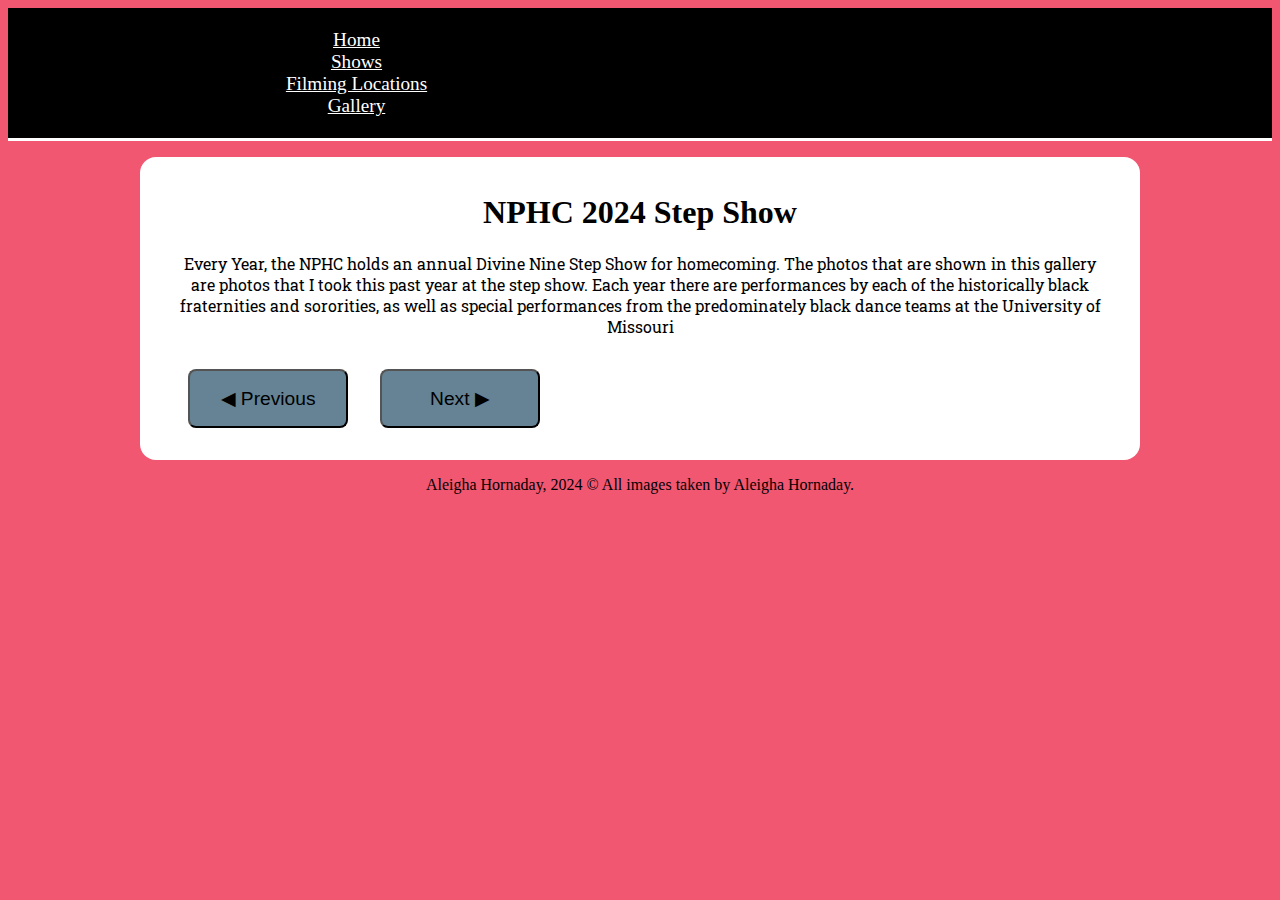
==== gallery.html @ c7dcb78b "gallery" ====
<!DOCTYPE html>
<html lang="en">
<head>
   <meta charset="UTF-8">
   <meta name="viewport" content="width=device-width, initial-scale=1.0">
   <meta name="author" content="Aleigha Hornaday">

    <meta property="og:image" content="img/">
    <meta property="og:image:width" content="200">
    <meta property="og:image:height" content="200">
    <meta property="og:title" content="Gallery for photo essay"> 
    <meta property="og:description" content="">
    <meta property="og:type" content="website">
    <meta property="og:url" content="">
    
    <title> NPHc 2024 Homecoming Step Show </title>
<link rel="stylesheet" href="css/style-gallery.css">
<link rel="preconnect" href="https://fonts.googleapis.com">
<link rel="preconnect" href="https://fonts.googleapis.com">
<link rel="preconnect" href="https://fonts.gstatic.com" crossorigin>
<link href="https://fonts.googleapis.com/css2?family=Merriweather:ital,wght@0,300;0,400;0,700;0,900;1,300;1,400;1,700;1,900&family=Roboto+Slab:wght@100..900&family=Roboto:ital,wght@0,100;0,300;0,400;0,500;0,700;0,900;1,100;1,300;1,400;1,500;1,700;1,900&display=swap" rel="stylesheet">
</head>
    
  <a class="skip-link" href="#content">Skip to Content</a>

<body>
    <center>

  <meta property="description" content="Gallery">
        
<nav>
      <ul>
        <li><a href="index.html">Home</a></li>
        <li><a class="active" href="index-list.html">Shows</a></li>
    <li><a class="active" href="index-locations.html">Filming Locations</a></li>
    <li><a class="active" href="gallery.html">Gallery</a></li>
      </ul>
    </nav>
        

    <main id="content">
        <section class="gallery">
            
    <h1>NPHC 2024 Step Show</h1>
<p> Every Year, the NPHC holds an annual Divine Nine Step Show for homecoming. The photos that are shown in this gallery are photos that I took this past year at the step show. Each year there are performances by each of the historically black fraternities and sororities, as well as special performances from the predominately black dance teams at the University of Missouri</p>
            

    <div class="button_holder">
      <button id="button_previous" class="button-start">&#9664; Previous</button>
      <p id="stepper"></p>
      <button id="button_next">Next &#9654;</button>
    </div>


    <figure class="gallery-image hideThis">

      <img src="img/Step-Show-01.jpg" alt="Member of Sigma Phi Alpha stands in position."
    border="0"
        width="600"
        height="400">
      <figcaption>
        Nolan Cobbs looks out to the crowd, in position during his Homecoming performance. Cobbs was initiated into Phi Sigma Beta at last year’s show.  (Photo/ Aleigha Hornaday).
     <time datetime="2024"> (2024)</time>
      </figcaption>
    </figure>

<figure class="gallery-image hideThis">

      <img src="img/Step-Show-02.jpg" alt="SGRHO holds a stance."
    border="0"
        width="600"
        height="400">
      <figcaption>
        Sigma Gamma Rho holds each other up in stance at the 2024 Step Show. (Photo/ Aleigha Hornaday)
     <time datetime="2024"> (2024)</time>
      </figcaption>
    </figure>

<figure class="gallery-image hideThis">

      <img src="img/Step-Show-03.jpg" alt="The Alphas perform."
    border="0"
        width="600"
        height="400">
      <figcaption>
       Members of Alpha Phi Alpha and three time step show winners, perform at the 2024 Homecoming Step Show. (Photo/ Aleigha Hornaday)
     <time datetime="2024"> (2024)</time>
      </figcaption>
    </figure>

<figure class="gallery-image hideThis">

      <img src="img/Step-Show-04.jpg" alt="The Zetas lift a member in the air."
    border="0"
        width="600"
        height="400">
      <figcaption>
       Members of the Chi Kappa Zetas perform at the 2024 show for the first time ever. The Zetas placed second for the sororities. (Photo/ Aleigha Hornaday)
     <time datetime="2024"> (2024)</time>
      </figcaption>
    </figure>

<figure class="gallery-image hideThis">

      <img src="img/Step-Show-05.jpg" alt="Deltas get in formation."
    border="0"
        width="600"
        height="400">
      <figcaption>
       The Delta Sigma Theta Sorority gets in formation at the end of their performance. (Photo/ Aleigha Hornaday)
     <time datetime="2024"> (2024)</time>
      </figcaption>
    </figure>

<figure class="gallery-image hideThis">

      <img src="img/Step-Show-06.jpg" alt="Dance team takes the stage."
    border="0"
        width="600"
        height="400">
      <figcaption>
      Cianna Hernandez takes the stage with her dance team at Mizzou called FYE. Freestyle Your Expression is one of the two predominantly black dance teams at the university. (Photo/ Aleigha Hornaday)
     <time datetime="2024"> (2024)</time>
      </figcaption>
    </figure>

<figure class="gallery-image hideThis">

      <img src="img/Step-Show-07.jpg" alt="ZouShake takes the stage."
    border="0"
        width="600"
        height="400">
      <figcaption>
      Brianna Davis takes the stage with ZouShake, another pom/dance team at Mizzou. Zoushake does perfomances on campus and at other schools and participates in annual events like the Homecoming show and the end of the year yard show. (Photo/ Aleigha Hornaday)
     <time datetime="2024"> (2024)</time>
      </figcaption>
    </figure>

<figure class="gallery-image hideThis">

      <img src="img/Step-Show-08.jpg" alt="Nupes Stroll."
    border="0"
        width="600"
        height="400">
      <figcaption>
      Members of Kappa Alpha Psi, better known as the Nupes, take the stage with their iconic stroll. (Photo/ Aleigha Hornaday)
     <time datetime="2024"> (2024)</time>
      </figcaption>
    </figure>

            
    </section>

<script type="text/javascript" src="js/gallery.js"></script>
            
</a>
            
</main>
</body>
<footer>Aleigha Hornaday, 2024 &copy; All images taken by Aleigha Hornaday.</footer>  
</html>
---- css/style-gallery.css ----
.skip-link {
  position: absolute;
  top: -3em;
  background: #fff;
}

.skip-link:focus{
  top: 0;
}

body{
background-color: #f25771 ; 
}

main {
  width: 90%;
  max-width: 1000px;
  background: #FFF;
  border-radius: 1rem;
  padding: 1rem 2rem;
  box-sizing: border-box;
  margin: 1rem auto;
}
nav {
  color: #FFF;
  background-color: #000000;
  padding: 5px;
  display: block;
  margin: 0;
  border-bottom: 3px solid #FFF;
  max-width
}
nav a {
  color: #FFF;
}
nav li, nav li a {
  width: 100%;
  text-align: center;
  display: flex;
  justify-content: space-evenly;
  align-items: center;
  font-size: 1.2rem;
}
nav ul {
    display: flex;
    flex-direction: column;
    flex-wrap: wrap;
  }

  nav li {
    width: 50%;
  }

h1{
  font-family: "Playfair Display", serif;
  font-optical-sizing: auto;
  font-weight: <weight>;
  font-style: normal;
}
h2{
 font-family: "Roboto", sans-serif;
  font-weight: 400;
  font-style: normal;
}
h3{
 font-family: "Roboto", sans-serif;
  font-weight: 400;
  font-style: normal;
}
p{
font-family: "Roboto Slab", serif;
  font-optical-sizing: auto;
  font-weight: <weight>;
  font-style: normal;
}
ul {
  list-style-type: none;
}

/*Photo gallery css for gallery-test*/

.gallery-example {
    display: flex;
    flex-direction: column;
    justify-content: space-between;
    align-items: center;
}

.button_holder {
    display: flex;
    flex-direction: row;
    align-items: center;
}

button_next {  }
button_previous {  }

.stepper {  }

button {
    background-color: #658394;
    margin: 1rem;
    padding: 1rem;
    min-width: 10rem;
    font-size: 1.2rem;
    border-radius: 0.5rem;
    align-items: center;
}

.button-start {
/*  background-color: cream;*/

}
.gallery-image {
    max-width: 80%;

}

.gallery-image img {
    width: 100%;
}

.hideThis {
    display: none;
}

example-image {
    display: flex;
    flex-direction: column;
    margin: 3rem;

}

.example-image img {
    display: flex;
    max-width:230px;
    max-height:95px;
    width: auto;
    height: auto;
    margin: 1rem;
}

.listings2 {
    display: flex;
    flex-wrap: wrap;
}
}
/*start of media queries*/
@media screen and (min-width: 555px) {
body {
  background-color: #f57f45
  }
  nav ul {
    display: flex;
    flex-direction: row;
    flex-wrap: wrap;
    justify-content: center;
  }

  nav li {
    width: 20%;
  }

@media screen and (min-width: 800px) {
body {
  background-color: #f2ce79
  }
  nav li {
    width: 20%;
}

footer {
  background: #000;
  color: #FFF;
  width: 100%;
  margin: 0;
  padding: 1rem;
  box-sizing: border-box;
  text-align: center;
  font-weight: normal;
}
}
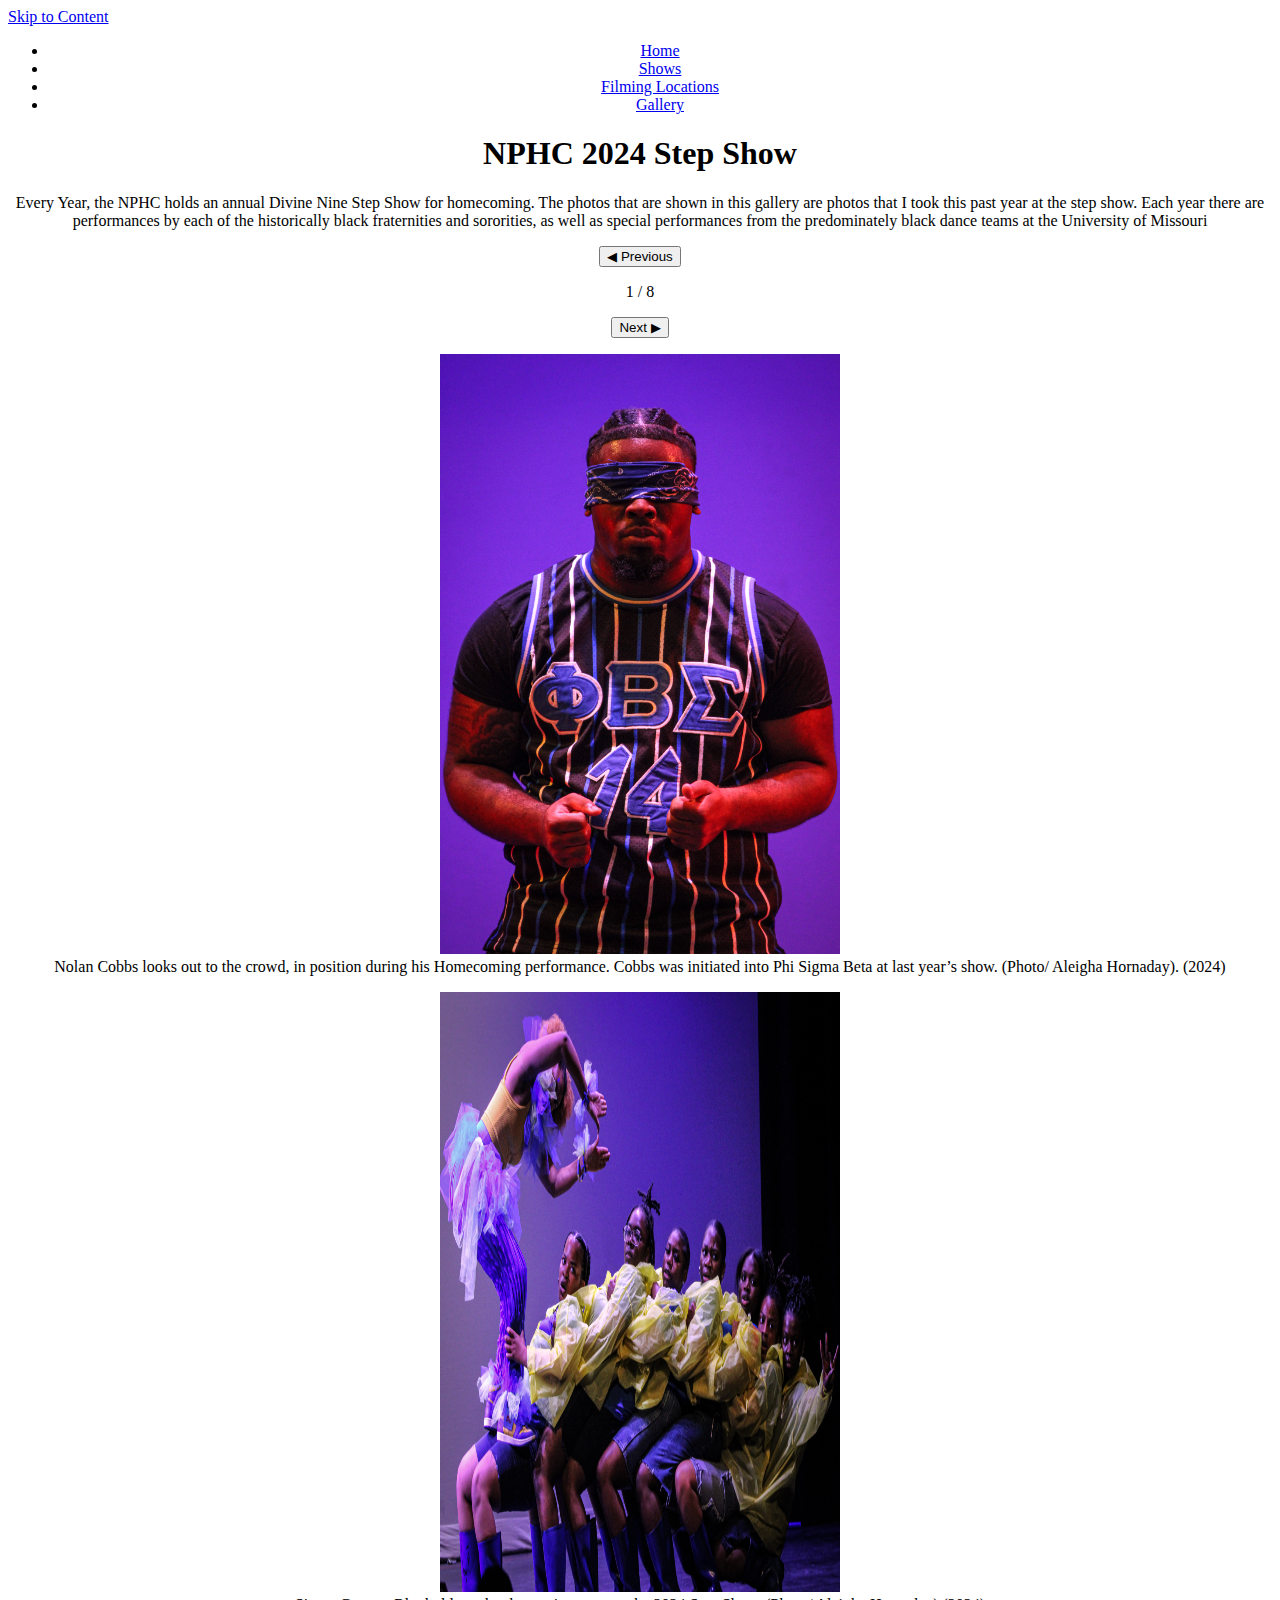
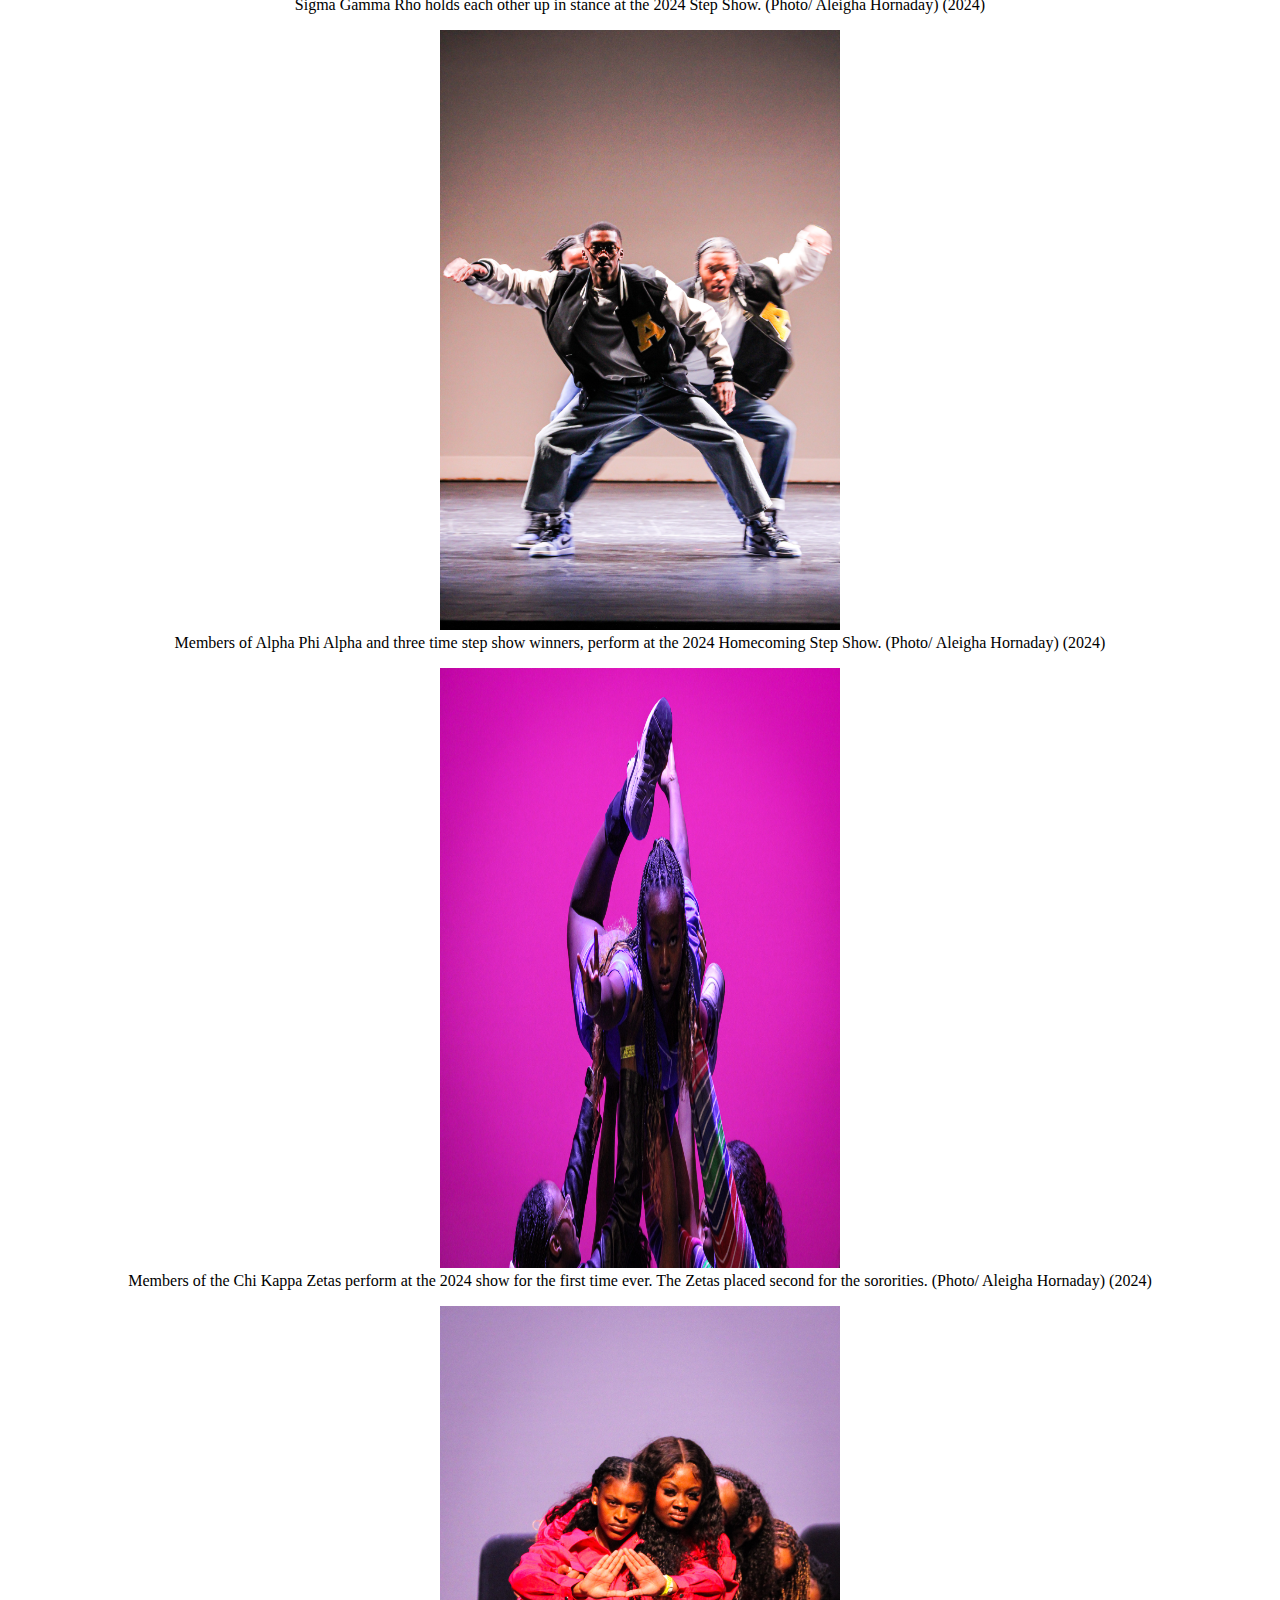
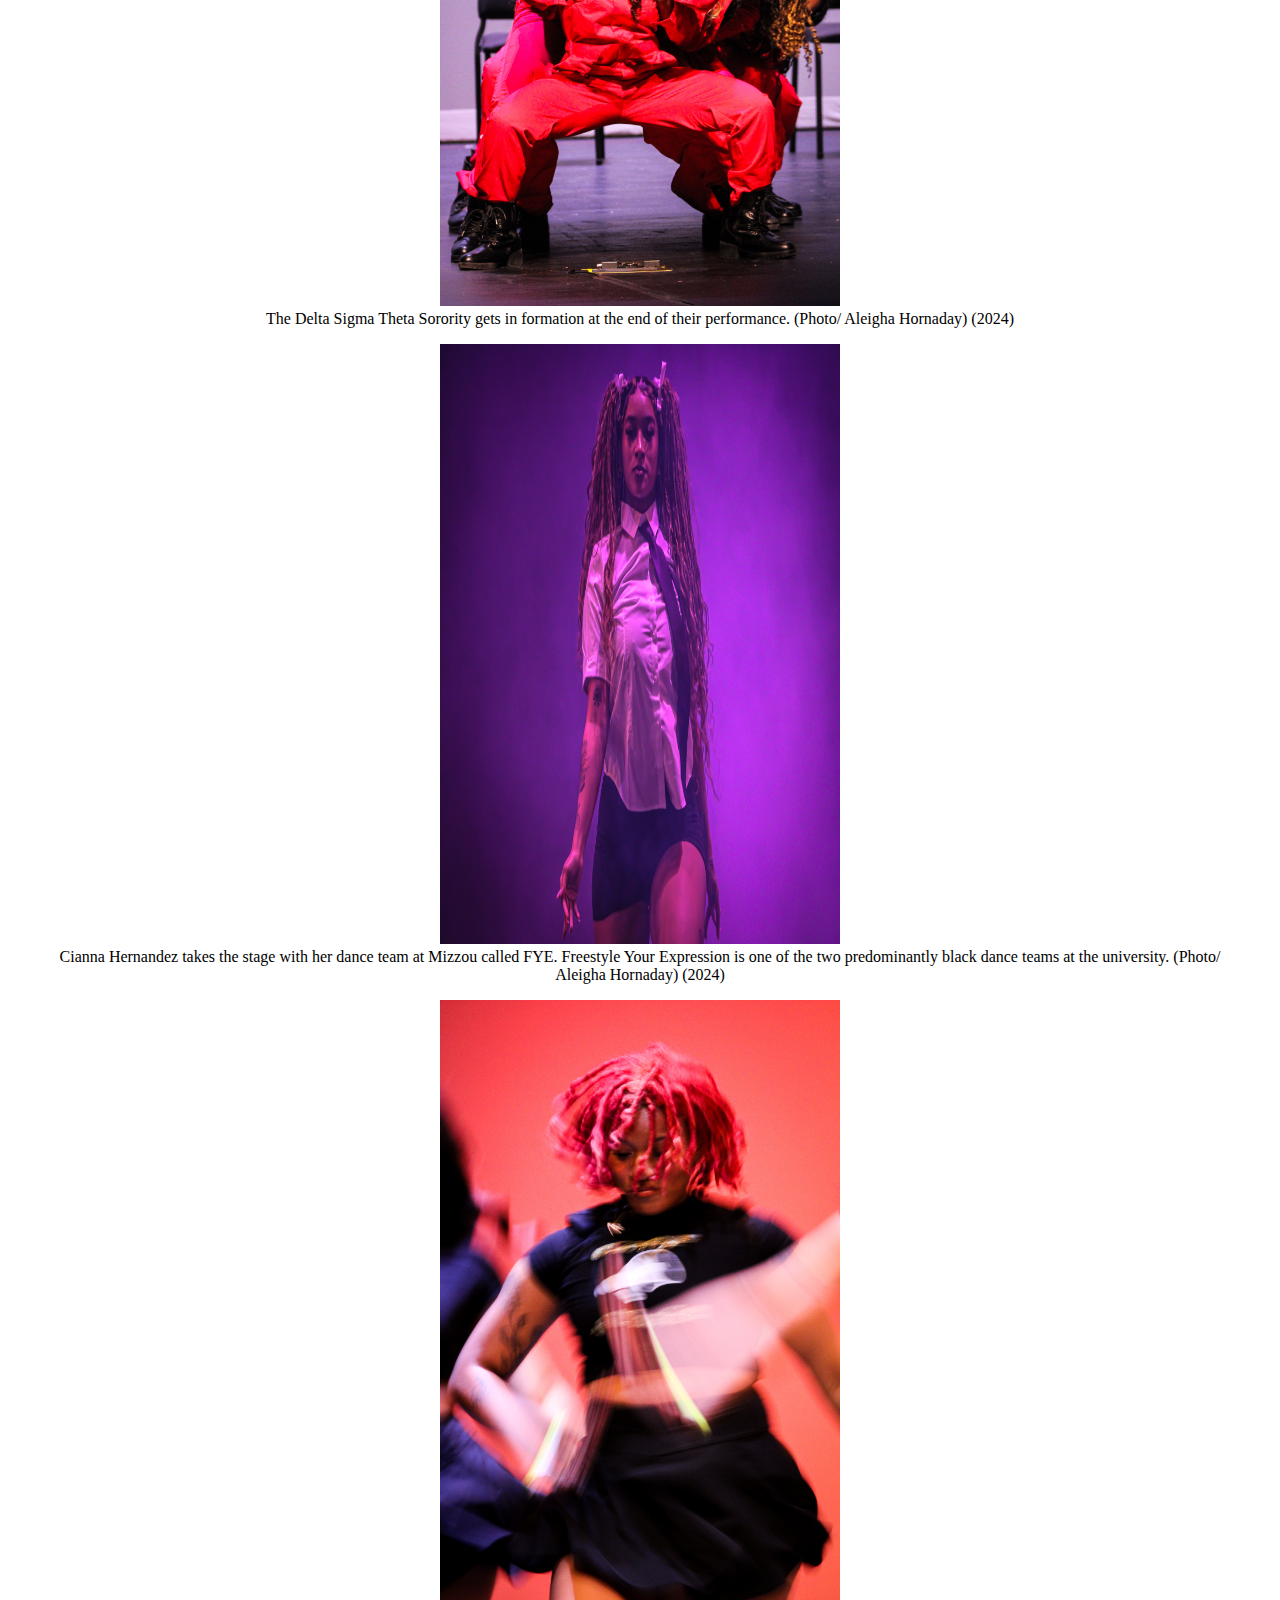
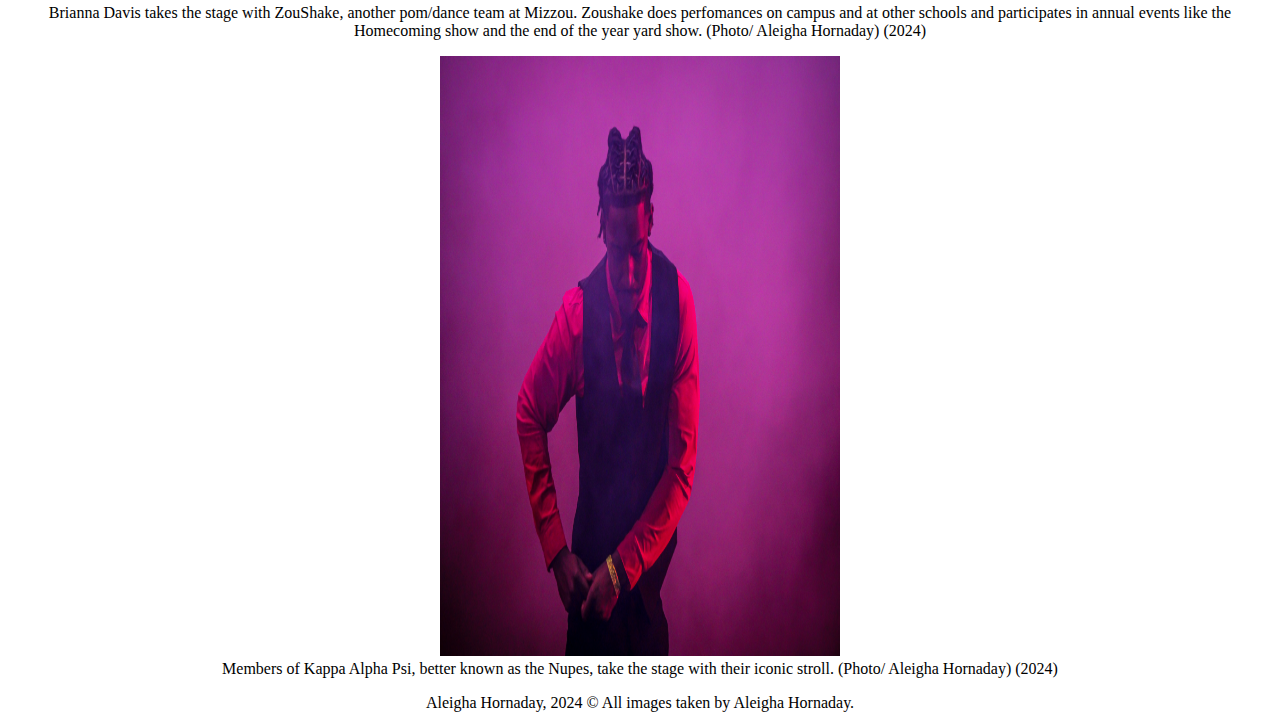
==== commit 54944e46: "final I think" ====
--- a/gallery.html
+++ b/gallery.html
@@ -14,7 +14,7 @@
     <meta property="og:url" content="">
     
     <title> NPHc 2024 Homecoming Step Show </title>
-<link rel="stylesheet" href="css/style-gallery.css">
+<link rel="stylesheet" href="css/final-style.css">
 <link rel="preconnect" href="https://fonts.googleapis.com">
 <link rel="preconnect" href="https://fonts.googleapis.com">
 <link rel="preconnect" href="https://fonts.gstatic.com" crossorigin>
@@ -56,8 +56,8 @@
 
       <img src="img/Step-Show-01.jpg" alt="Member of Sigma Phi Alpha stands in position."
     border="0"
-        width="600"
-        height="400">
+        width="400"
+        height="600">
       <figcaption>
         Nolan Cobbs looks out to the crowd, in position during his Homecoming performance. Cobbs was initiated into Phi Sigma Beta at last year’s show.  (Photo/ Aleigha Hornaday).
      <time datetime="2024"> (2024)</time>
@@ -68,8 +68,8 @@
 
       <img src="img/Step-Show-02.jpg" alt="SGRHO holds a stance."
     border="0"
-        width="600"
-        height="400">
+        width="400"
+        height="600">
       <figcaption>
         Sigma Gamma Rho holds each other up in stance at the 2024 Step Show. (Photo/ Aleigha Hornaday)
      <time datetime="2024"> (2024)</time>
@@ -80,8 +80,8 @@
 
       <img src="img/Step-Show-03.jpg" alt="The Alphas perform."
     border="0"
-        width="600"
-        height="400">
+        width="400"
+        height="600">
       <figcaption>
        Members of Alpha Phi Alpha and three time step show winners, perform at the 2024 Homecoming Step Show. (Photo/ Aleigha Hornaday)
      <time datetime="2024"> (2024)</time>
@@ -92,8 +92,8 @@
 
       <img src="img/Step-Show-04.jpg" alt="The Zetas lift a member in the air."
     border="0"
-        width="600"
-        height="400">
+        width="400"
+        height="600">
       <figcaption>
        Members of the Chi Kappa Zetas perform at the 2024 show for the first time ever. The Zetas placed second for the sororities. (Photo/ Aleigha Hornaday)
      <time datetime="2024"> (2024)</time>
@@ -104,8 +104,8 @@
 
       <img src="img/Step-Show-05.jpg" alt="Deltas get in formation."
     border="0"
-        width="600"
-        height="400">
+        width="400"
+        height="600">
       <figcaption>
        The Delta Sigma Theta Sorority gets in formation at the end of their performance. (Photo/ Aleigha Hornaday)
      <time datetime="2024"> (2024)</time>
@@ -116,8 +116,8 @@
 
       <img src="img/Step-Show-06.jpg" alt="Dance team takes the stage."
     border="0"
-        width="600"
-        height="400">
+        width="400"
+        height="600">
       <figcaption>
       Cianna Hernandez takes the stage with her dance team at Mizzou called FYE. Freestyle Your Expression is one of the two predominantly black dance teams at the university. (Photo/ Aleigha Hornaday)
      <time datetime="2024"> (2024)</time>
@@ -128,8 +128,8 @@
 
       <img src="img/Step-Show-07.jpg" alt="ZouShake takes the stage."
     border="0"
-        width="600"
-        height="400">
+        width="400"
+        height="600">
       <figcaption>
       Brianna Davis takes the stage with ZouShake, another pom/dance team at Mizzou. Zoushake does perfomances on campus and at other schools and participates in annual events like the Homecoming show and the end of the year yard show. (Photo/ Aleigha Hornaday)
      <time datetime="2024"> (2024)</time>
@@ -140,8 +140,8 @@
 
       <img src="img/Step-Show-08.jpg" alt="Nupes Stroll."
     border="0"
-        width="600"
-        height="400">
+        width="400"
+        height="600">
       <figcaption>
       Members of Kappa Alpha Psi, better known as the Nupes, take the stage with their iconic stroll. (Photo/ Aleigha Hornaday)
      <time datetime="2024"> (2024)</time>
--- a/css/final-style.css
+++ b/css/final-style.css
@@ -0,0 +1,415 @@
+<html>
+
+<head>
+<meta http-equiv=Content-Type content="text/html; charset=utf-8">
+<meta name=Generator content="Microsoft Word 15 (filtered)">
+<style>
+<!--
+ /* Font Definitions */
+ @font-face
+	{font-family:"Cambria Math";
+	panose-1:2 4 5 3 5 4 6 3 2 4;}
+@font-face
+	{font-family:Aptos;
+	panose-1:2 11 0 4 2 2 2 2 2 4;}
+ /* Style Definitions */
+ p.MsoNormal, li.MsoNormal, div.MsoNormal
+	{margin-top:0in;
+	margin-right:0in;
+	margin-bottom:8.0pt;
+	margin-left:0in;
+	line-height:115%;
+	font-size:12.0pt;
+	font-family:"Aptos",sans-serif;}
+.MsoChpDefault
+	{font-family:"Aptos",sans-serif;}
+.MsoPapDefault
+	{margin-bottom:8.0pt;
+	line-height:115%;}
+@page WordSection1
+	{size:8.5in 11.0in;
+	margin:1.0in 1.0in 1.0in 1.0in;}
+div.WordSection1
+	{page:WordSection1;}
+-->
+</style>
+
+</head>
+
+<body lang=EN-US style='word-wrap:break-word'>
+
+<div class=WordSection1>
+
+<p class=MsoNormal>.skip-link {</p>
+
+<p class=MsoNormal>  position: absolute;</p>
+
+<p class=MsoNormal>  top: -3em;</p>
+
+<p class=MsoNormal>  background: #fff;</p>
+
+<p class=MsoNormal>}</p>
+
+<p class=MsoNormal>&nbsp;</p>
+
+<p class=MsoNormal>.skip-link:focus{</p>
+
+<p class=MsoNormal>  top: 0;</p>
+
+<p class=MsoNormal>}</p>
+
+<p class=MsoNormal>&nbsp;</p>
+
+<p class=MsoNormal>body{</p>
+
+<p class=MsoNormal>background-color: #f25771; </p>
+
+<p class=MsoNormal>}</p>
+
+<p class=MsoNormal>&nbsp;</p>
+
+<p class=MsoNormal>main {</p>
+
+<p class=MsoNormal>  width: 90%;</p>
+
+<p class=MsoNormal>  max-width: 1000px;</p>
+
+<p class=MsoNormal>  background: #FFF;</p>
+
+<p class=MsoNormal>  border-radius: 1rem;</p>
+
+<p class=MsoNormal>  padding: 1rem 2rem;</p>
+
+<p class=MsoNormal>  box-sizing: border-box;</p>
+
+<p class=MsoNormal>  margin: 1rem auto;</p>
+
+<p class=MsoNormal>}</p>
+
+<p class=MsoNormal>nav {</p>
+
+<p class=MsoNormal>  color: #FFF;</p>
+
+<p class=MsoNormal>  background-color: #000000;</p>
+
+<p class=MsoNormal>  padding: 5px;</p>
+
+<p class=MsoNormal>  display: block;</p>
+
+<p class=MsoNormal>  margin: 0;</p>
+
+<p class=MsoNormal>  border-bottom: 3px solid #FFF;</p>
+
+<p class=MsoNormal>}</p>
+
+<p class=MsoNormal>nav a {</p>
+
+<p class=MsoNormal>  color: #FFF;</p>
+
+<p class=MsoNormal>}</p>
+
+<p class=MsoNormal>nav li, nav li a {</p>
+
+<p class=MsoNormal>  width: 100%;</p>
+
+<p class=MsoNormal>  text-align: center;</p>
+
+<p class=MsoNormal>  display: flex;</p>
+
+<p class=MsoNormal>  justify-content: center;</p>
+
+<p class=MsoNormal>  align-items: center;</p>
+
+<p class=MsoNormal>  font-size: 1.2rem;</p>
+
+<p class=MsoNormal>}</p>
+
+<p class=MsoNormal>nav ul {</p>
+
+<p class=MsoNormal>    display: flex;</p>
+
+<p class=MsoNormal>    flex-direction: row;</p>
+
+<p class=MsoNormal>    flex-wrap: wrap;</p>
+
+<p class=MsoNormal>    justify-content: center;</p>
+
+<p class=MsoNormal>  }</p>
+
+<p class=MsoNormal>&nbsp;</p>
+
+<p class=MsoNormal>  nav li {</p>
+
+<p class=MsoNormal>    width: 20%;</p>
+
+<p class=MsoNormal>  }</p>
+
+<p class=MsoNormal>&nbsp;</p>
+
+<p class=MsoNormal>h1{</p>
+
+<p class=MsoNormal>  font-family: &quot;Playfair Display&quot;, serif;</p>
+
+<p class=MsoNormal>  font-optical-sizing: auto;</p>
+
+<p class=MsoNormal>  font-weight: &lt;weight&gt;;</p>
+
+<p class=MsoNormal>  font-style: normal;</p>
+
+<p class=MsoNormal>}</p>
+
+<p class=MsoNormal>h2{</p>
+
+<p class=MsoNormal> font-family: &quot;Roboto&quot;, sans-serif;</p>
+
+<p class=MsoNormal>  font-weight: 400;</p>
+
+<p class=MsoNormal>  font-style: normal;</p>
+
+<p class=MsoNormal>}</p>
+
+<p class=MsoNormal>h3{</p>
+
+<p class=MsoNormal> font-family: &quot;Roboto&quot;, sans-serif;</p>
+
+<p class=MsoNormal>  font-weight: 400;</p>
+
+<p class=MsoNormal>  font-style: normal;</p>
+
+<p class=MsoNormal>}</p>
+
+<p class=MsoNormal>p{</p>
+
+<p class=MsoNormal>font-family: &quot;Roboto Slab&quot;, serif;</p>
+
+<p class=MsoNormal>  font-optical-sizing: auto;</p>
+
+<p class=MsoNormal>  font-weight: &lt;weight&gt;;</p>
+
+<p class=MsoNormal>  font-style: normal;</p>
+
+<p class=MsoNormal>}</p>
+
+<p class=MsoNormal>ul {</p>
+
+<p class=MsoNormal>  list-style-type: none;</p>
+
+<p class=MsoNormal>}</p>
+
+<p class=MsoNormal>&nbsp;</p>
+
+<p class=MsoNormal>/*Photo gallery css for gallery-test*/</p>
+
+<p class=MsoNormal>&nbsp;</p>
+
+<p class=MsoNormal>.gallery-example {</p>
+
+<p class=MsoNormal>                  display: flex;</p>
+
+<p class=MsoNormal>                  flex-direction: column;</p>
+
+<p class=MsoNormal>                  justify-content: space-between;</p>
+
+<p class=MsoNormal>                  align-items: center;</p>
+
+<p class=MsoNormal>}</p>
+
+<p class=MsoNormal>&nbsp;</p>
+
+<p class=MsoNormal>.button_holder {</p>
+
+<p class=MsoNormal>                  display: flex;</p>
+
+<p class=MsoNormal>                  flex-direction: row;</p>
+
+<p class=MsoNormal>                  align-items: center;</p>
+
+<p class=MsoNormal>}</p>
+
+<p class=MsoNormal>&nbsp;</p>
+
+<p class=MsoNormal>button_next {  }</p>
+
+<p class=MsoNormal>button_previous {  }</p>
+
+<p class=MsoNormal>&nbsp;</p>
+
+<p class=MsoNormal>.stepper {  }</p>
+
+<p class=MsoNormal>&nbsp;</p>
+
+<p class=MsoNormal>button {</p>
+
+<p class=MsoNormal>                  background-color: #658394;</p>
+
+<p class=MsoNormal>                  margin: auto;</p>
+
+<p class=MsoNormal>                  padding: 1rem;</p>
+
+<p class=MsoNormal>                  min-width: 10rem;</p>
+
+<p class=MsoNormal>                  font-size: 1.2rem;</p>
+
+<p class=MsoNormal>                  border-radius: 0.5rem;</p>
+
+<p class=MsoNormal>                  justify-content: center;</p>
+
+<p class=MsoNormal>}</p>
+
+<p class=MsoNormal>&nbsp;</p>
+
+<p class=MsoNormal>.button-start {</p>
+
+<p class=MsoNormal>/*             background-color: cream;*/</p>
+
+<p class=MsoNormal>&nbsp;</p>
+
+<p class=MsoNormal>}</p>
+
+<p class=MsoNormal>.gallery-image {</p>
+
+<p class=MsoNormal>                  max-width: 80%;</p>
+
+<p class=MsoNormal>&nbsp;</p>
+
+<p class=MsoNormal>}</p>
+
+<p class=MsoNormal>&nbsp;</p>
+
+<p class=MsoNormal>.gallery-image img {</p>
+
+<p class=MsoNormal>                  max-width: 100%;</p>
+
+<p class=MsoNormal>}</p>
+
+<p class=MsoNormal>&nbsp;</p>
+
+<p class=MsoNormal>.hideThis {</p>
+
+<p class=MsoNormal>                  display: none;</p>
+
+<p class=MsoNormal>}</p>
+
+<p class=MsoNormal>&nbsp;</p>
+
+<p class=MsoNormal>example-image {</p>
+
+<p class=MsoNormal>                  display: flex;</p>
+
+<p class=MsoNormal>                  flex-direction: column;</p>
+
+<p class=MsoNormal>                  margin: 3rem;</p>
+
+<p class=MsoNormal>&nbsp;</p>
+
+<p class=MsoNormal>}</p>
+
+<p class=MsoNormal>&nbsp;</p>
+
+<p class=MsoNormal>.example-image img {</p>
+
+<p class=MsoNormal>                  display: flex;</p>
+
+<p class=MsoNormal>                  max-width:230px;</p>
+
+<p class=MsoNormal>                  max-height:95px;</p>
+
+<p class=MsoNormal>                  width: auto;</p>
+
+<p class=MsoNormal>                  height: auto;</p>
+
+<p class=MsoNormal>                  margin: 1rem;</p>
+
+<p class=MsoNormal>}</p>
+
+<p class=MsoNormal>&nbsp;</p>
+
+<p class=MsoNormal>.listings2 {</p>
+
+<p class=MsoNormal>                  display: flex;</p>
+
+<p class=MsoNormal>                  flex-wrap: wrap;</p>
+
+<p class=MsoNormal>}</p>
+
+<p class=MsoNormal>}</p>
+
+<p class=MsoNormal>&nbsp;</p>
+
+<p class=MsoNormal>/*start of media queries*/</p>
+
+<p class=MsoNormal>@media screen and (min-width: 555px) {</p>
+
+<p class=MsoNormal>  body {</p>
+
+<p class=MsoNormal>    background-color: #f57f45 !important; /* orange */</p>
+
+<p class=MsoNormal>  }</p>
+
+<p class=MsoNormal>  nav ul {</p>
+
+<p class=MsoNormal>    display: flex;</p>
+
+<p class=MsoNormal>    flex-direction: row;</p>
+
+<p class=MsoNormal>    flex-wrap: wrap;</p>
+
+<p class=MsoNormal>    justify-content: center;</p>
+
+<p class=MsoNormal>  }</p>
+
+<p class=MsoNormal>&nbsp;</p>
+
+<p class=MsoNormal>  nav li {</p>
+
+<p class=MsoNormal>    width: 20%;</p>
+
+<p class=MsoNormal>  }</p>
+
+<p class=MsoNormal>} </p>
+
+<p class=MsoNormal>&nbsp;</p>
+
+<p class=MsoNormal>@media screen and (min-width: 800px) {</p>
+
+<p class=MsoNormal>  body {</p>
+
+<p class=MsoNormal>    background-color: #f2ce79; /* yellow */</p>
+
+<p class=MsoNormal>  }</p>
+
+<p class=MsoNormal>  nav li {</p>
+
+<p class=MsoNormal>    width: 20%;</p>
+
+<p class=MsoNormal>  }</p>
+
+<p class=MsoNormal>&nbsp;</p>
+
+<p class=MsoNormal>  footer {</p>
+
+<p class=MsoNormal>    background: #000;</p>
+
+<p class=MsoNormal>    color: #FFF;</p>
+
+<p class=MsoNormal>    width: 100%;</p>
+
+<p class=MsoNormal>    margin: 0;</p>
+
+<p class=MsoNormal>    padding: 1rem;</p>
+
+<p class=MsoNormal>    box-sizing: border-box;</p>
+
+<p class=MsoNormal>    text-align: center;</p>
+
+<p class=MsoNormal>    font-weight: normal;</p>
+
+<p class=MsoNormal>  }</p>
+
+<p class=MsoNormal>}</p>
+
+</div>
+
+</body>
+
+</html>
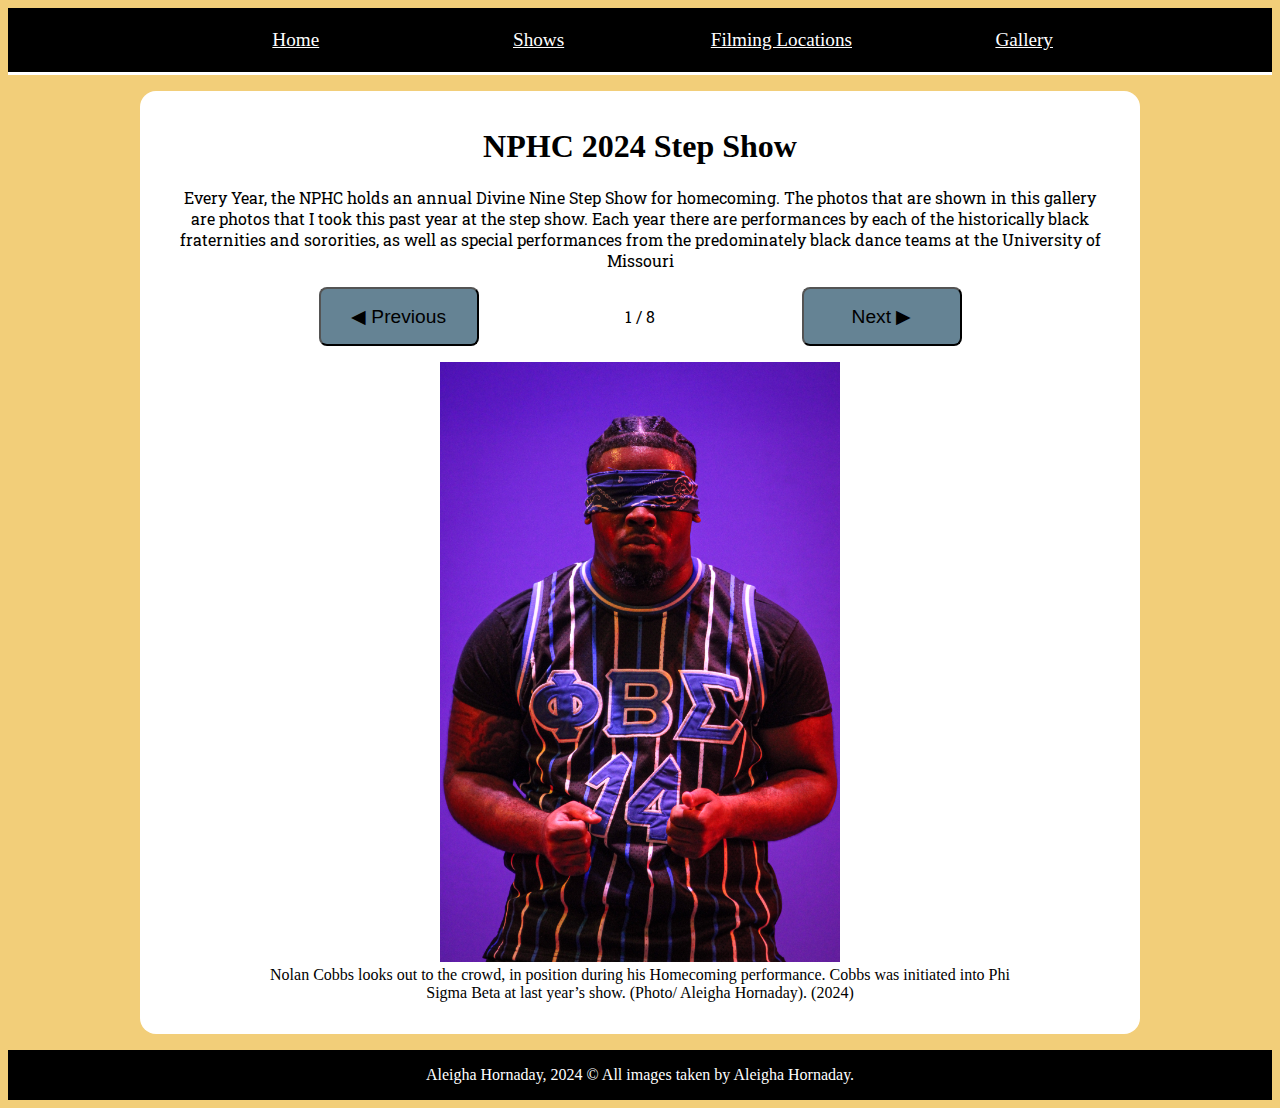
==== commit fa67a088: "image widths" ====
--- a/gallery.html
+++ b/gallery.html
@@ -68,8 +68,8 @@
 
       <img src="img/Step-Show-02.jpg" alt="SGRHO holds a stance."
     border="0"
-        width="400"
-        height="600">
+        width="600"
+        height="400">
       <figcaption>
         Sigma Gamma Rho holds each other up in stance at the 2024 Step Show. (Photo/ Aleigha Hornaday)
      <time datetime="2024"> (2024)</time>
@@ -92,8 +92,8 @@
 
       <img src="img/Step-Show-04.jpg" alt="The Zetas lift a member in the air."
     border="0"
-        width="400"
-        height="600">
+        width="600"
+        height="400">
       <figcaption>
        Members of the Chi Kappa Zetas perform at the 2024 show for the first time ever. The Zetas placed second for the sororities. (Photo/ Aleigha Hornaday)
      <time datetime="2024"> (2024)</time>
@@ -116,8 +116,8 @@
 
       <img src="img/Step-Show-06.jpg" alt="Dance team takes the stage."
     border="0"
-        width="400"
-        height="600">
+        width="600"
+        height="400">
       <figcaption>
       Cianna Hernandez takes the stage with her dance team at Mizzou called FYE. Freestyle Your Expression is one of the two predominantly black dance teams at the university. (Photo/ Aleigha Hornaday)
      <time datetime="2024"> (2024)</time>
@@ -140,8 +140,8 @@
 
       <img src="img/Step-Show-08.jpg" alt="Nupes Stroll."
     border="0"
-        width="400"
-        height="600">
+        width="600"
+        height="400">
       <figcaption>
       Members of Kappa Alpha Psi, better known as the Nupes, take the stage with their iconic stroll. (Photo/ Aleigha Hornaday)
      <time datetime="2024"> (2024)</time>
--- a/css/final-style.css
+++ b/css/final-style.css
@@ -1,415 +1,184 @@
-<html>
+.skip-link {
+  position: absolute;
+  top: -3em;
+  background: #fff;
+}
 
-<head>
-<meta http-equiv=Content-Type content="text/html; charset=utf-8">
-<meta name=Generator content="Microsoft Word 15 (filtered)">
-<style>
-<!--
- /* Font Definitions */
- @font-face
-	{font-family:"Cambria Math";
-	panose-1:2 4 5 3 5 4 6 3 2 4;}
-@font-face
-	{font-family:Aptos;
-	panose-1:2 11 0 4 2 2 2 2 2 4;}
- /* Style Definitions */
- p.MsoNormal, li.MsoNormal, div.MsoNormal
-	{margin-top:0in;
-	margin-right:0in;
-	margin-bottom:8.0pt;
-	margin-left:0in;
-	line-height:115%;
-	font-size:12.0pt;
-	font-family:"Aptos",sans-serif;}
-.MsoChpDefault
-	{font-family:"Aptos",sans-serif;}
-.MsoPapDefault
-	{margin-bottom:8.0pt;
-	line-height:115%;}
-@page WordSection1
-	{size:8.5in 11.0in;
-	margin:1.0in 1.0in 1.0in 1.0in;}
-div.WordSection1
-	{page:WordSection1;}
--->
-</style>
+.skip-link:focus{
+  top: 0;
+}
 
-</head>
+body{
+background-color: #f25771; 
+}
 
-<body lang=EN-US style='word-wrap:break-word'>
+main {
+  width: 90%;
+  max-width: 1000px;
+  background: #FFF;
+  border-radius: 1rem;
+  padding: 1rem 2rem;
+  box-sizing: border-box;
+  margin: 1rem auto;
+}
+nav {
+  color: #FFF;
+  background-color: #000000;
+  padding: 5px;
+  display: block;
+  margin: 0;
+  border-bottom: 3px solid #FFF;
+}
+nav a {
+  color: #FFF;
+}
+nav li, nav li a {
+  width: 100%;
+  text-align: center;
+  display: flex;
+  justify-content: center;
+  align-items: center;
+  font-size: 1.2rem;
+}
+nav ul {
+    display: flex;
+    flex-direction: row;
+    flex-wrap: wrap;
+    justify-content: center;
+  }
 
-<div class=WordSection1>
+  nav li {
+    width: 20%;
+  }
 
-<p class=MsoNormal>.skip-link {</p>
+h1{
+  font-family: "Playfair Display", serif;
+  font-optical-sizing: auto;
+  font-weight: <weight>;
+  font-style: normal;
+}
+h2{
+ font-family: "Roboto", sans-serif;
+  font-weight: 400;
+  font-style: normal;
+}
+h3{
+ font-family: "Roboto", sans-serif;
+  font-weight: 400;
+  font-style: normal;
+}
+p{
+font-family: "Roboto Slab", serif;
+  font-optical-sizing: auto;
+  font-weight: <weight>;
+  font-style: normal;
+}
+ul {
+  list-style-type: none;
+}
 
-<p class=MsoNormal>  position: absolute;</p>
+/*Photo gallery css for gallery-test*/
 
-<p class=MsoNormal>  top: -3em;</p>
+.gallery-example {
+	display: flex;
+	flex-direction: column;
+	justify-content: space-between;
+	align-items: center;
+}
 
-<p class=MsoNormal>  background: #fff;</p>
+.button_holder {
+	display: flex;
+	flex-direction: row;
+	align-items: center;
+}
 
-<p class=MsoNormal>}</p>
+button_next {  }
+button_previous {  }
 
-<p class=MsoNormal>&nbsp;</p>
+.stepper {  }
 
-<p class=MsoNormal>.skip-link:focus{</p>
+button {
+	background-color: #658394;
+	margin: auto;
+	padding: 1rem;
+	min-width: 10rem;
+	font-size: 1.2rem;
+	border-radius: 0.5rem;
+	justify-content: center;
+}
 
-<p class=MsoNormal>  top: 0;</p>
+.button-start {
+/*	background-color: cream;*/
 
-<p class=MsoNormal>}</p>
+}
+.gallery-image {
+	max-width: 80%;
 
-<p class=MsoNormal>&nbsp;</p>
+}
 
-<p class=MsoNormal>body{</p>
+.gallery-image img {
+	max-width: 100%;
+}
 
-<p class=MsoNormal>background-color: #f25771; </p>
+.hideThis {
+	display: none;
+}
 
-<p class=MsoNormal>}</p>
+example-image {
+	display: flex;
+	flex-direction: column;
+	margin: 3rem;
 
-<p class=MsoNormal>&nbsp;</p>
+}
 
-<p class=MsoNormal>main {</p>
+.example-image img {
+	display: flex;
+  	max-width:230px;
+  	max-height:95px;
+ 	width: auto;
+  	height: auto;
+  	margin: 1rem;
+}
 
-<p class=MsoNormal>  width: 90%;</p>
+.listings2 {
+	display: flex;
+	flex-wrap: wrap;
+}
+}
 
-<p class=MsoNormal>  max-width: 1000px;</p>
+/*start of media queries*/
+@media screen and (min-width: 555px) {
+  body {
+    background-color: #f57f45 !important; /* orange */
+  }
+  nav ul {
+    display: flex;
+    flex-direction: row;
+    flex-wrap: wrap;
+    justify-content: center;
+  }
 
-<p class=MsoNormal>  background: #FFF;</p>
+  nav li {
+    width: 20%;
+  }
+} 
 
-<p class=MsoNormal>  border-radius: 1rem;</p>
+@media screen and (min-width: 800px) {
+  body {
+    background-color: #f2ce79; /* yellow */
+  }
+  nav li {
+    width: 20%;
+  }
 
-<p class=MsoNormal>  padding: 1rem 2rem;</p>
-
-<p class=MsoNormal>  box-sizing: border-box;</p>
-
-<p class=MsoNormal>  margin: 1rem auto;</p>
-
-<p class=MsoNormal>}</p>
-
-<p class=MsoNormal>nav {</p>
-
-<p class=MsoNormal>  color: #FFF;</p>
-
-<p class=MsoNormal>  background-color: #000000;</p>
-
-<p class=MsoNormal>  padding: 5px;</p>
-
-<p class=MsoNormal>  display: block;</p>
-
-<p class=MsoNormal>  margin: 0;</p>
-
-<p class=MsoNormal>  border-bottom: 3px solid #FFF;</p>
-
-<p class=MsoNormal>}</p>
-
-<p class=MsoNormal>nav a {</p>
-
-<p class=MsoNormal>  color: #FFF;</p>
-
-<p class=MsoNormal>}</p>
-
-<p class=MsoNormal>nav li, nav li a {</p>
-
-<p class=MsoNormal>  width: 100%;</p>
-
-<p class=MsoNormal>  text-align: center;</p>
-
-<p class=MsoNormal>  display: flex;</p>
-
-<p class=MsoNormal>  justify-content: center;</p>
-
-<p class=MsoNormal>  align-items: center;</p>
-
-<p class=MsoNormal>  font-size: 1.2rem;</p>
-
-<p class=MsoNormal>}</p>
-
-<p class=MsoNormal>nav ul {</p>
-
-<p class=MsoNormal>    display: flex;</p>
-
-<p class=MsoNormal>    flex-direction: row;</p>
-
-<p class=MsoNormal>    flex-wrap: wrap;</p>
-
-<p class=MsoNormal>    justify-content: center;</p>
-
-<p class=MsoNormal>  }</p>
-
-<p class=MsoNormal>&nbsp;</p>
-
-<p class=MsoNormal>  nav li {</p>
-
-<p class=MsoNormal>    width: 20%;</p>
-
-<p class=MsoNormal>  }</p>
-
-<p class=MsoNormal>&nbsp;</p>
-
-<p class=MsoNormal>h1{</p>
-
-<p class=MsoNormal>  font-family: &quot;Playfair Display&quot;, serif;</p>
-
-<p class=MsoNormal>  font-optical-sizing: auto;</p>
-
-<p class=MsoNormal>  font-weight: &lt;weight&gt;;</p>
-
-<p class=MsoNormal>  font-style: normal;</p>
-
-<p class=MsoNormal>}</p>
-
-<p class=MsoNormal>h2{</p>
-
-<p class=MsoNormal> font-family: &quot;Roboto&quot;, sans-serif;</p>
-
-<p class=MsoNormal>  font-weight: 400;</p>
-
-<p class=MsoNormal>  font-style: normal;</p>
-
-<p class=MsoNormal>}</p>
-
-<p class=MsoNormal>h3{</p>
-
-<p class=MsoNormal> font-family: &quot;Roboto&quot;, sans-serif;</p>
-
-<p class=MsoNormal>  font-weight: 400;</p>
-
-<p class=MsoNormal>  font-style: normal;</p>
-
-<p class=MsoNormal>}</p>
-
-<p class=MsoNormal>p{</p>
-
-<p class=MsoNormal>font-family: &quot;Roboto Slab&quot;, serif;</p>
-
-<p class=MsoNormal>  font-optical-sizing: auto;</p>
-
-<p class=MsoNormal>  font-weight: &lt;weight&gt;;</p>
-
-<p class=MsoNormal>  font-style: normal;</p>
-
-<p class=MsoNormal>}</p>
-
-<p class=MsoNormal>ul {</p>
-
-<p class=MsoNormal>  list-style-type: none;</p>
-
-<p class=MsoNormal>}</p>
-
-<p class=MsoNormal>&nbsp;</p>
-
-<p class=MsoNormal>/*Photo gallery css for gallery-test*/</p>
-
-<p class=MsoNormal>&nbsp;</p>
-
-<p class=MsoNormal>.gallery-example {</p>
-
-<p class=MsoNormal>                  display: flex;</p>
-
-<p class=MsoNormal>                  flex-direction: column;</p>
-
-<p class=MsoNormal>                  justify-content: space-between;</p>
-
-<p class=MsoNormal>                  align-items: center;</p>
-
-<p class=MsoNormal>}</p>
-
-<p class=MsoNormal>&nbsp;</p>
-
-<p class=MsoNormal>.button_holder {</p>
-
-<p class=MsoNormal>                  display: flex;</p>
-
-<p class=MsoNormal>                  flex-direction: row;</p>
-
-<p class=MsoNormal>                  align-items: center;</p>
-
-<p class=MsoNormal>}</p>
-
-<p class=MsoNormal>&nbsp;</p>
-
-<p class=MsoNormal>button_next {  }</p>
-
-<p class=MsoNormal>button_previous {  }</p>
-
-<p class=MsoNormal>&nbsp;</p>
-
-<p class=MsoNormal>.stepper {  }</p>
-
-<p class=MsoNormal>&nbsp;</p>
-
-<p class=MsoNormal>button {</p>
-
-<p class=MsoNormal>                  background-color: #658394;</p>
-
-<p class=MsoNormal>                  margin: auto;</p>
-
-<p class=MsoNormal>                  padding: 1rem;</p>
-
-<p class=MsoNormal>                  min-width: 10rem;</p>
-
-<p class=MsoNormal>                  font-size: 1.2rem;</p>
-
-<p class=MsoNormal>                  border-radius: 0.5rem;</p>
-
-<p class=MsoNormal>                  justify-content: center;</p>
-
-<p class=MsoNormal>}</p>
-
-<p class=MsoNormal>&nbsp;</p>
-
-<p class=MsoNormal>.button-start {</p>
-
-<p class=MsoNormal>/*             background-color: cream;*/</p>
-
-<p class=MsoNormal>&nbsp;</p>
-
-<p class=MsoNormal>}</p>
-
-<p class=MsoNormal>.gallery-image {</p>
-
-<p class=MsoNormal>                  max-width: 80%;</p>
-
-<p class=MsoNormal>&nbsp;</p>
-
-<p class=MsoNormal>}</p>
-
-<p class=MsoNormal>&nbsp;</p>
-
-<p class=MsoNormal>.gallery-image img {</p>
-
-<p class=MsoNormal>                  max-width: 100%;</p>
-
-<p class=MsoNormal>}</p>
-
-<p class=MsoNormal>&nbsp;</p>
-
-<p class=MsoNormal>.hideThis {</p>
-
-<p class=MsoNormal>                  display: none;</p>
-
-<p class=MsoNormal>}</p>
-
-<p class=MsoNormal>&nbsp;</p>
-
-<p class=MsoNormal>example-image {</p>
-
-<p class=MsoNormal>                  display: flex;</p>
-
-<p class=MsoNormal>                  flex-direction: column;</p>
-
-<p class=MsoNormal>                  margin: 3rem;</p>
-
-<p class=MsoNormal>&nbsp;</p>
-
-<p class=MsoNormal>}</p>
-
-<p class=MsoNormal>&nbsp;</p>
-
-<p class=MsoNormal>.example-image img {</p>
-
-<p class=MsoNormal>                  display: flex;</p>
-
-<p class=MsoNormal>                  max-width:230px;</p>
-
-<p class=MsoNormal>                  max-height:95px;</p>
-
-<p class=MsoNormal>                  width: auto;</p>
-
-<p class=MsoNormal>                  height: auto;</p>
-
-<p class=MsoNormal>                  margin: 1rem;</p>
-
-<p class=MsoNormal>}</p>
-
-<p class=MsoNormal>&nbsp;</p>
-
-<p class=MsoNormal>.listings2 {</p>
-
-<p class=MsoNormal>                  display: flex;</p>
-
-<p class=MsoNormal>                  flex-wrap: wrap;</p>
-
-<p class=MsoNormal>}</p>
-
-<p class=MsoNormal>}</p>
-
-<p class=MsoNormal>&nbsp;</p>
-
-<p class=MsoNormal>/*start of media queries*/</p>
-
-<p class=MsoNormal>@media screen and (min-width: 555px) {</p>
-
-<p class=MsoNormal>  body {</p>
-
-<p class=MsoNormal>    background-color: #f57f45 !important; /* orange */</p>
-
-<p class=MsoNormal>  }</p>
-
-<p class=MsoNormal>  nav ul {</p>
-
-<p class=MsoNormal>    display: flex;</p>
-
-<p class=MsoNormal>    flex-direction: row;</p>
-
-<p class=MsoNormal>    flex-wrap: wrap;</p>
-
-<p class=MsoNormal>    justify-content: center;</p>
-
-<p class=MsoNormal>  }</p>
-
-<p class=MsoNormal>&nbsp;</p>
-
-<p class=MsoNormal>  nav li {</p>
-
-<p class=MsoNormal>    width: 20%;</p>
-
-<p class=MsoNormal>  }</p>
-
-<p class=MsoNormal>} </p>
-
-<p class=MsoNormal>&nbsp;</p>
-
-<p class=MsoNormal>@media screen and (min-width: 800px) {</p>
-
-<p class=MsoNormal>  body {</p>
-
-<p class=MsoNormal>    background-color: #f2ce79; /* yellow */</p>
-
-<p class=MsoNormal>  }</p>
-
-<p class=MsoNormal>  nav li {</p>
-
-<p class=MsoNormal>    width: 20%;</p>
-
-<p class=MsoNormal>  }</p>
-
-<p class=MsoNormal>&nbsp;</p>
-
-<p class=MsoNormal>  footer {</p>
-
-<p class=MsoNormal>    background: #000;</p>
-
-<p class=MsoNormal>    color: #FFF;</p>
-
-<p class=MsoNormal>    width: 100%;</p>
-
-<p class=MsoNormal>    margin: 0;</p>
-
-<p class=MsoNormal>    padding: 1rem;</p>
-
-<p class=MsoNormal>    box-sizing: border-box;</p>
-
-<p class=MsoNormal>    text-align: center;</p>
-
-<p class=MsoNormal>    font-weight: normal;</p>
-
-<p class=MsoNormal>  }</p>
-
-<p class=MsoNormal>}</p>
-
-</div>
-
-</body>
-
-</html>
+  footer {
+    background: #000;
+    color: #FFF;
+    width: 100%;
+    margin: 0;
+    padding: 1rem;
+    box-sizing: border-box;
+    text-align: center;
+    font-weight: normal;
+  }
+}